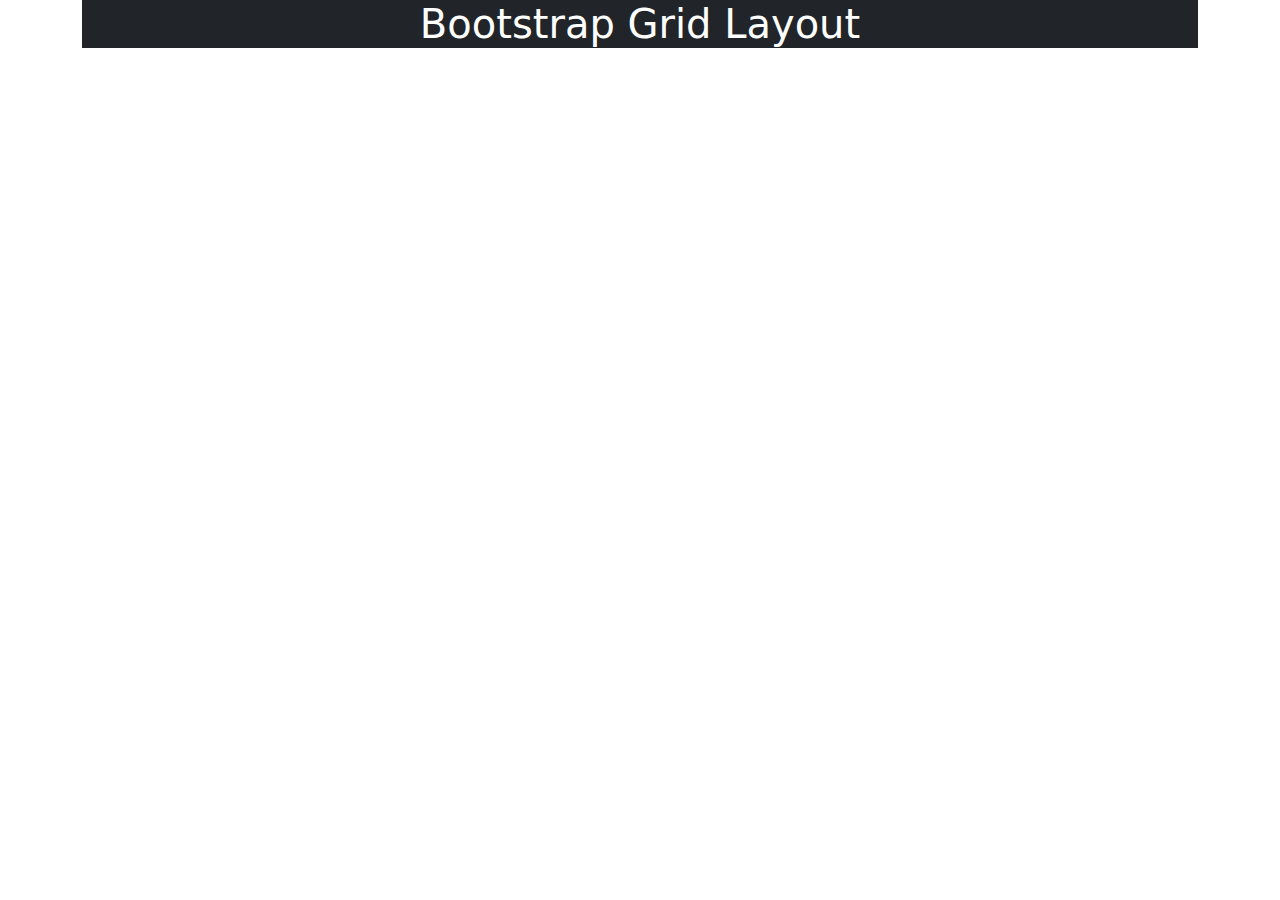
==== index.html @ 39ec488e "bootstap" ====
<!DOCTYPE html>
<html lang="en">
<head>
    <meta charset="UTF-8">
    <meta http-equiv="X-UA-Compatible" content="IE=edge">
    <meta name="viewport" content="width=device-width, initial-scale=1.0">

    <title>Bootstrap Grid Layout</title>
    <link rel="stylesheet" href="bootstrap-5.2.0/bootstrap-5.2.0/css/bootstrap.min.css">
</head>
<body>
    <div class="container">
        <h1 class="text-center bg-dark text-white">Bootstrap Grid Layout</h1>

    </div>
    <script src="bootstrap-5.2.0/bootstrap-5.2.0/js/bootstrap.bundle.min.js"></script>
    <script src="bootstrap-5.2.0/bootstrap-5.2.0/js/bootstrap.min.js"></script>
</body>
</html>
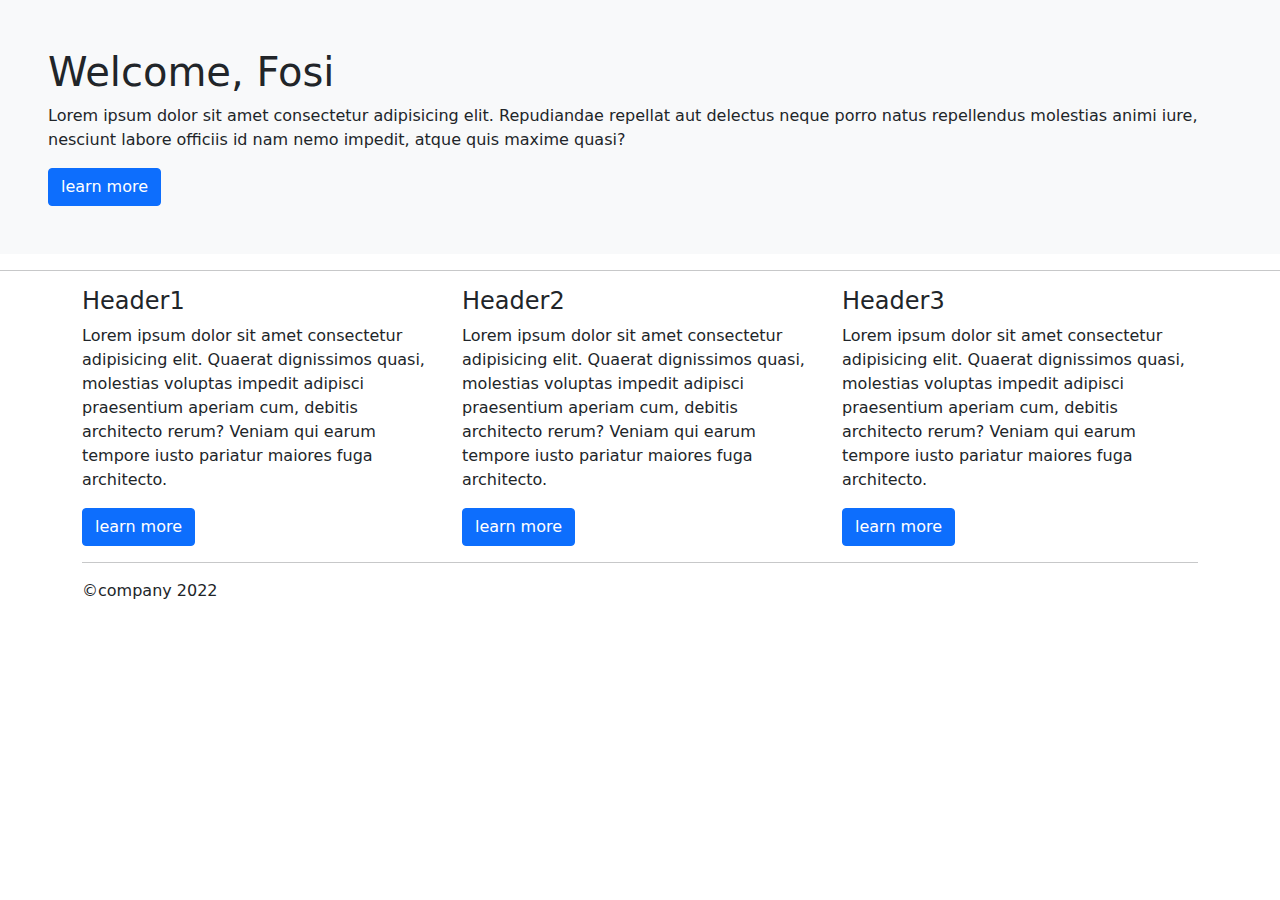
==== commit 7c195031: "first commit" ====
--- a/index.html
+++ b/index.html
@@ -9,11 +9,39 @@
     <link rel="stylesheet" href="bootstrap-5.2.0/bootstrap-5.2.0/css/bootstrap.min.css">
 </head>
 <body>
+    <main class="p-5 md-4 bg-light round-0">
+        <h1>Welcome, Fosi</h1>
+        <p>Lorem ipsum dolor sit amet consectetur adipisicing elit. Repudiandae repellat aut delectus neque porro natus repellendus molestias animi iure, nesciunt labore officiis id nam nemo impedit, atque quis maxime quasi?</p>
+        <button class="btn btn-primary">learn more</button>
+        
+    </main>
+    <hr>
     <div class="container">
-        <h1 class="text-center bg-dark text-white">Bootstrap Grid Layout</h1>
+        <div class="row">
+            <div class="col-lg-4">
+                <h4>Header1</h4>
+                <p>Lorem ipsum dolor sit amet consectetur adipisicing elit. Quaerat dignissimos quasi, molestias voluptas impedit adipisci praesentium aperiam cum, debitis architecto rerum? Veniam qui earum tempore iusto pariatur maiores fuga architecto.</p>
+                <button class="btn btn-primary">learn more</button>
+            </div>
+            <div class="col-lg-4">
+                <h4>Header2</h4>
+                <p>Lorem ipsum dolor sit amet consectetur adipisicing elit. Quaerat dignissimos quasi, molestias voluptas impedit adipisci praesentium aperiam cum, debitis architecto rerum? Veniam qui earum tempore iusto pariatur maiores fuga architecto.</p>
+                <button class="btn btn-primary">learn more</button>
+            </div>
+            <div class="col-lg-4">
+                <h4>Header3</h4>
+                <p>Lorem ipsum dolor sit amet consectetur adipisicing elit. Quaerat dignissimos quasi, molestias voluptas impedit adipisci praesentium aperiam cum, debitis architecto rerum? Veniam qui earum tempore iusto pariatur maiores fuga architecto.</p>
+                <button class="btn btn-primary">learn more</button>
+            </div>
 
+        </div>
+    <hr>
+    <footer>
+        &copy;company 2022
+    </footer>
     </div>
     <script src="bootstrap-5.2.0/bootstrap-5.2.0/js/bootstrap.bundle.min.js"></script>
     <script src="bootstrap-5.2.0/bootstrap-5.2.0/js/bootstrap.min.js"></script>
+    
 </body>
 </html>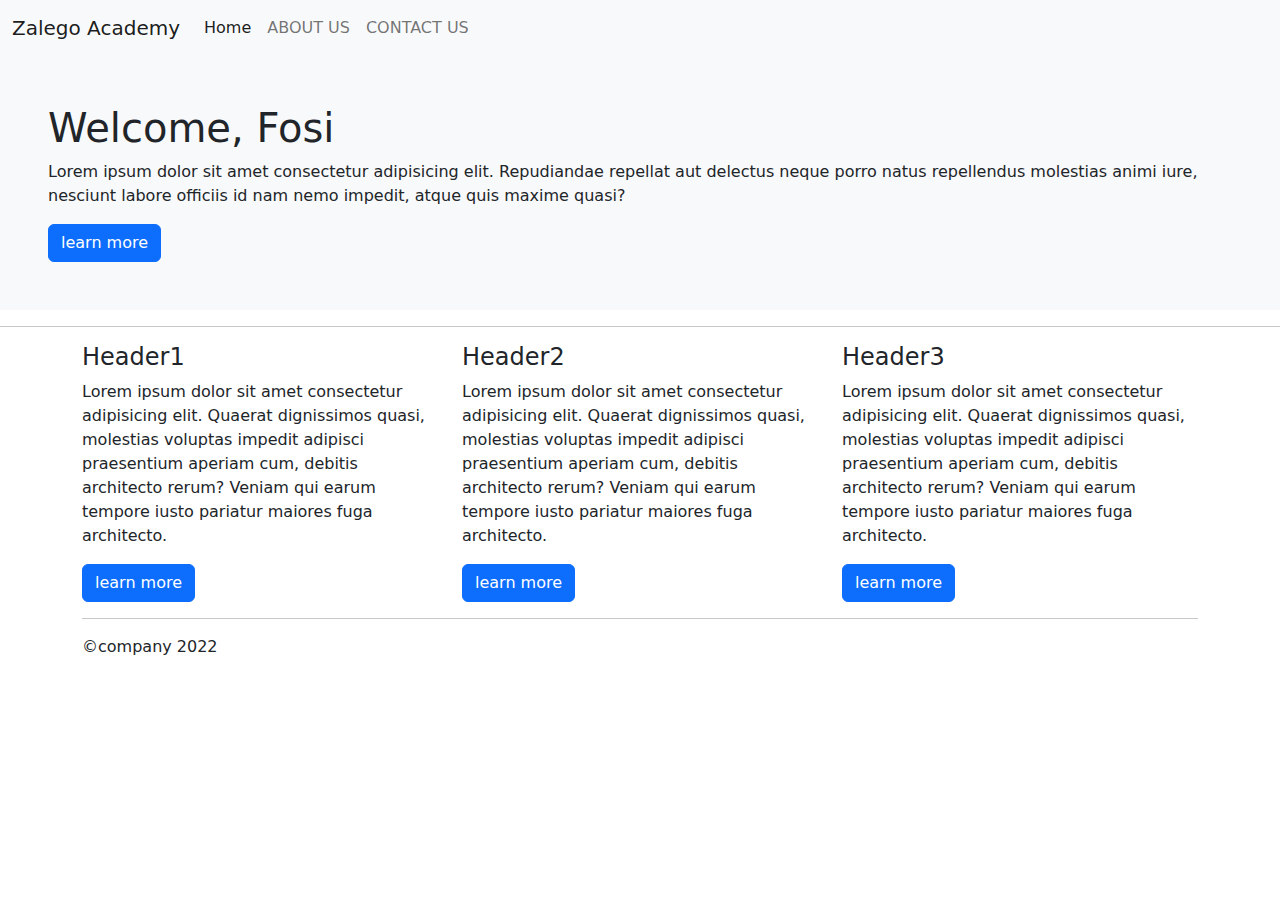
==== commit a923253b: "made changes" ====
--- a/index.html
+++ b/index.html
@@ -6,9 +6,31 @@
     <meta name="viewport" content="width=device-width, initial-scale=1.0">
 
     <title>Bootstrap Grid Layout</title>
-    <link rel="stylesheet" href="bootstrap-5.2.0/bootstrap-5.2.0/css/bootstrap.min.css">
+    <link rel="stylesheet" href="bootstrap-5.2.0/css/bootstrap.min.css">
 </head>
 <body>
+     <!-- navigation bar here -->
+     <nav class="navbar navbar-expand-lg bg-light">
+        <div class="container-fluid">
+            <a href="#" class="navbar-brand">Zalego Academy</a>
+             <button class="navbar-toggler" type="button" data-bs-toggle="collapse" data-bs-target="#navbarDisplayNavigations" aria-expanded="false">
+                <span class="navbar-toggler-icon"></span>
+             </button>
+                <div class="collapse navbar-collapse" id="navbarDisplayNavigation">
+                    <div class="navbar-nav">
+                        <a href="#" class="nav-link active">Home</a>
+                        <a href="#" class="nav-link">ABOUT US</a>
+                        <a href="#" class="nav-link">CONTACT US</a>
+                    </div>
+                </div>
+        
+        </div>  
+    </nav>
+     <!-- end navigation bar -->
+
+
+  
+
     <main class="p-5 md-4 bg-light round-0">
         <h1>Welcome, Fosi</h1>
         <p>Lorem ipsum dolor sit amet consectetur adipisicing elit. Repudiandae repellat aut delectus neque porro natus repellendus molestias animi iure, nesciunt labore officiis id nam nemo impedit, atque quis maxime quasi?</p>
@@ -40,8 +62,8 @@
         &copy;company 2022
     </footer>
     </div>
-    <script src="bootstrap-5.2.0/bootstrap-5.2.0/js/bootstrap.bundle.min.js"></script>
-    <script src="bootstrap-5.2.0/bootstrap-5.2.0/js/bootstrap.min.js"></script>
+    <script src="bootstrap-5.2.0/js/bootstrap.bundle.min.js"></script>
+    <script src="bootstrap-5.2.0/js/bootstrap.min.js"></script>
     
 </body>
 </html>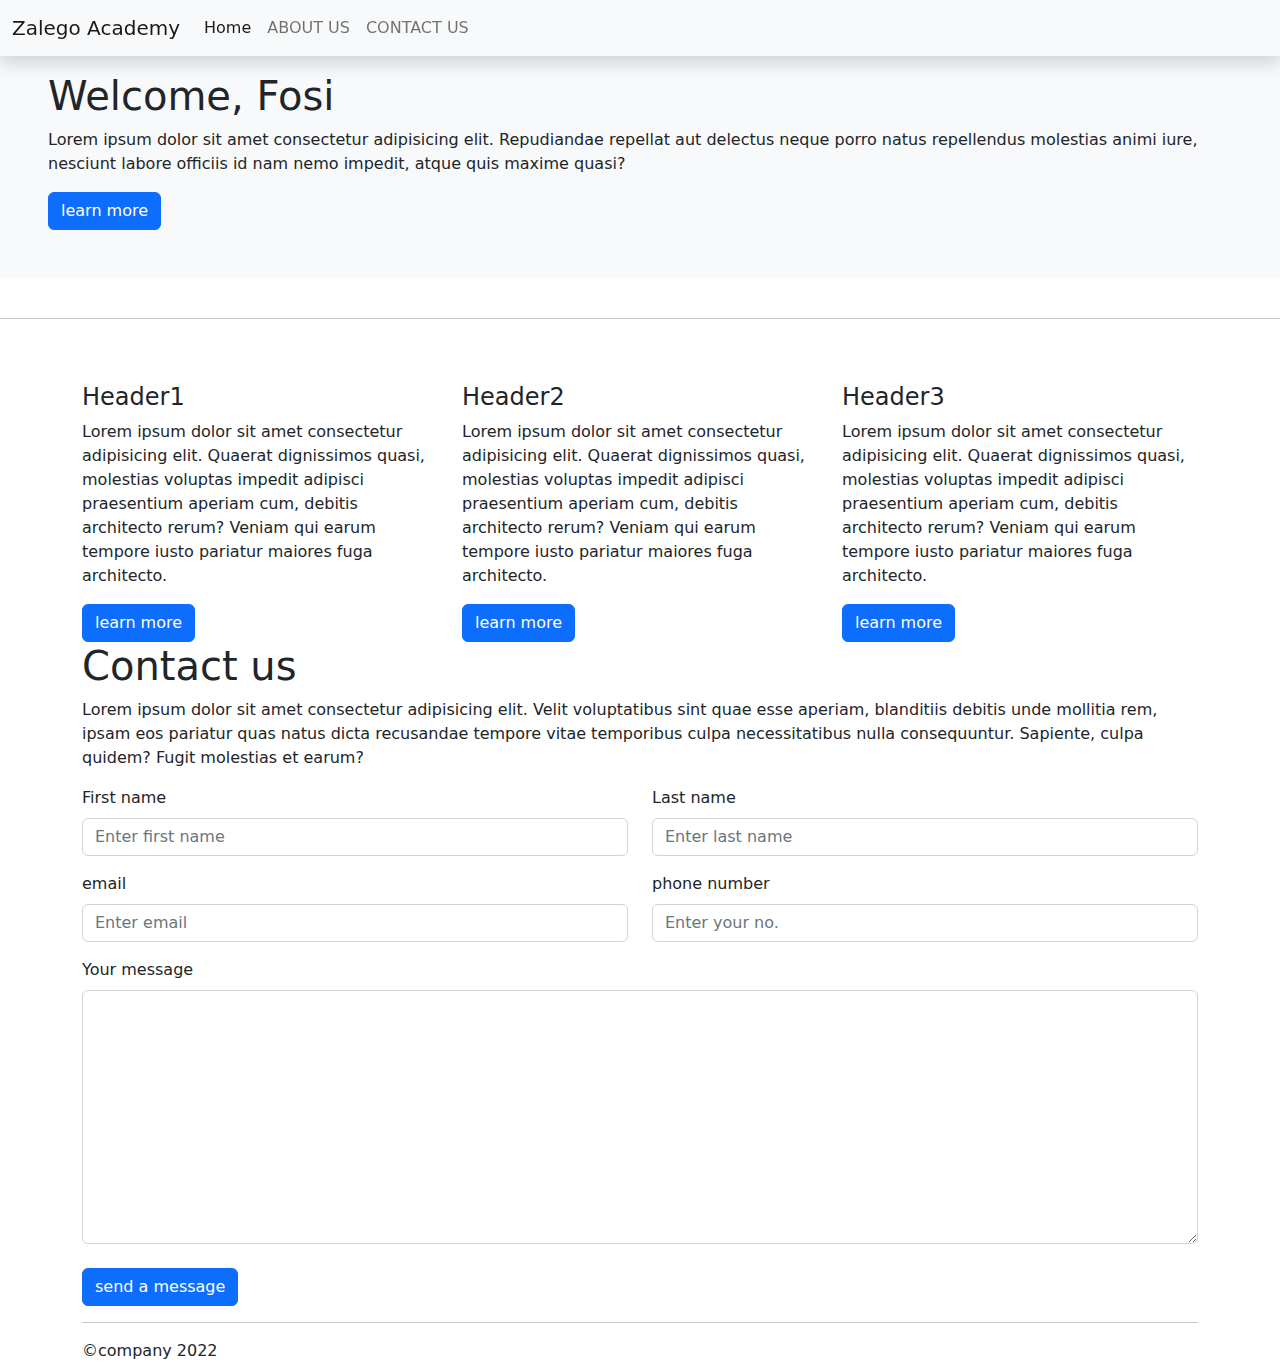
==== commit 03860933: "continued" ====
--- a/index.html
+++ b/index.html
@@ -6,17 +6,18 @@
     <meta name="viewport" content="width=device-width, initial-scale=1.0">
 
     <title>Bootstrap Grid Layout</title>
+    <link rel="stylesheet" href="style.css">
     <link rel="stylesheet" href="bootstrap-5.2.0/css/bootstrap.min.css">
 </head>
 <body>
      <!-- navigation bar here -->
-     <nav class="navbar navbar-expand-lg bg-light">
+     <nav class="navbar navbar-expand-lg bg-light shadow fixed-top" >
         <div class="container-fluid">
             <a href="#" class="navbar-brand">Zalego Academy</a>
              <button class="navbar-toggler" type="button" data-bs-toggle="collapse" data-bs-target="#navbarDisplayNavigations" aria-expanded="false">
                 <span class="navbar-toggler-icon"></span>
              </button>
-                <div class="collapse navbar-collapse" id="navbarDisplayNavigation">
+                <div class="collapse navbar-collapse" id="navbarDisplayNavigations">
                     <div class="navbar-nav">
                         <a href="#" class="nav-link active">Home</a>
                         <a href="#" class="nav-link">ABOUT US</a>
@@ -30,16 +31,17 @@
 
 
   
-
+<br>
     <main class="p-5 md-4 bg-light round-0">
         <h1>Welcome, Fosi</h1>
         <p>Lorem ipsum dolor sit amet consectetur adipisicing elit. Repudiandae repellat aut delectus neque porro natus repellendus molestias animi iure, nesciunt labore officiis id nam nemo impedit, atque quis maxime quasi?</p>
         <button class="btn btn-primary">learn more</button>
         
     </main>
+    <br>
     <hr>
     <div class="container">
-        <div class="row">
+        <div class="row pt-5">
             <div class="col-lg-4">
                 <h4>Header1</h4>
                 <p>Lorem ipsum dolor sit amet consectetur adipisicing elit. Quaerat dignissimos quasi, molestias voluptas impedit adipisci praesentium aperiam cum, debitis architecto rerum? Veniam qui earum tempore iusto pariatur maiores fuga architecto.</p>
@@ -57,13 +59,54 @@
             </div>
 
         </div>
+        <!-- contact us page here-->
+        <div class="row">
+            <h1>Contact us </h1>
+            <p>
+                Lorem ipsum dolor sit amet consectetur adipisicing elit. Velit voluptatibus sint quae esse aperiam, blanditiis debitis unde mollitia rem, ipsam eos pariatur quas natus dicta recusandae tempore vitae temporibus culpa necessitatibus nulla consequuntur. Sapiente, culpa quidem? Fugit molestias et earum?
+            </p>
+          <form>
+             <div class="row">
+                <div class="mb-3 col-lg-6">
+                    <label for="firstName" class="form-label">First name</label>
+                    <input type="text" class="form-control" placeholder="Enter first name">
+                  </div>
+                  <div class="mb-3 col-lg-6" >
+                      <label for="lastName" class="form-label">Last name</label>
+                      <input type="text" class="form-control" placeholder="Enter last name">
+                    </div>
+             </div>
+             <div class="row">
+                <div class="mb-3 col-lg-6">
+                    <label for="email" class="form-label">email</label>
+                    <input type="text" class="form-control" placeholder="Enter email">
+                  </div>
+                  <div class="mb-3 col-lg-6" >
+                      <label for="phone" class="form-label">phone number</label>
+                      <input type="tel" class="form-control" placeholder="Enter your no.">
+                    </div>
+             </div>
+             <div class="row">
+                 <div class="col-lg-12">
+                    <label for="message" class="form-label">Your message</label>
+                    <textarea cols="30" rows="10" class="form-control"></textarea>
+                 </div>
+
+             </div>
+             <br>
+             <button class="btn btn-primary" type="submit">send a message</button>
+          </form>
+          
+        </div>
+        <!-- end contact us page -->
     <hr>
     <footer>
         &copy;company 2022
     </footer>
     </div>
-    <script src="bootstrap-5.2.0/js/bootstrap.bundle.min.js"></script>
+    
+    <!-- <script src="bootstrap-5.2.0/js/bootstrap.bundle.min.js"></script> -->
     <script src="bootstrap-5.2.0/js/bootstrap.min.js"></script>
-    
+    <script src="https://cdn.jsdelivr.net/npm/@popperjs/core@2.11.5/dist/umd/popper.min.js"></script>
 </body>
 </html>--- a/style.css
+++ b/style.css
@@ -0,0 +1,2 @@
+
+
